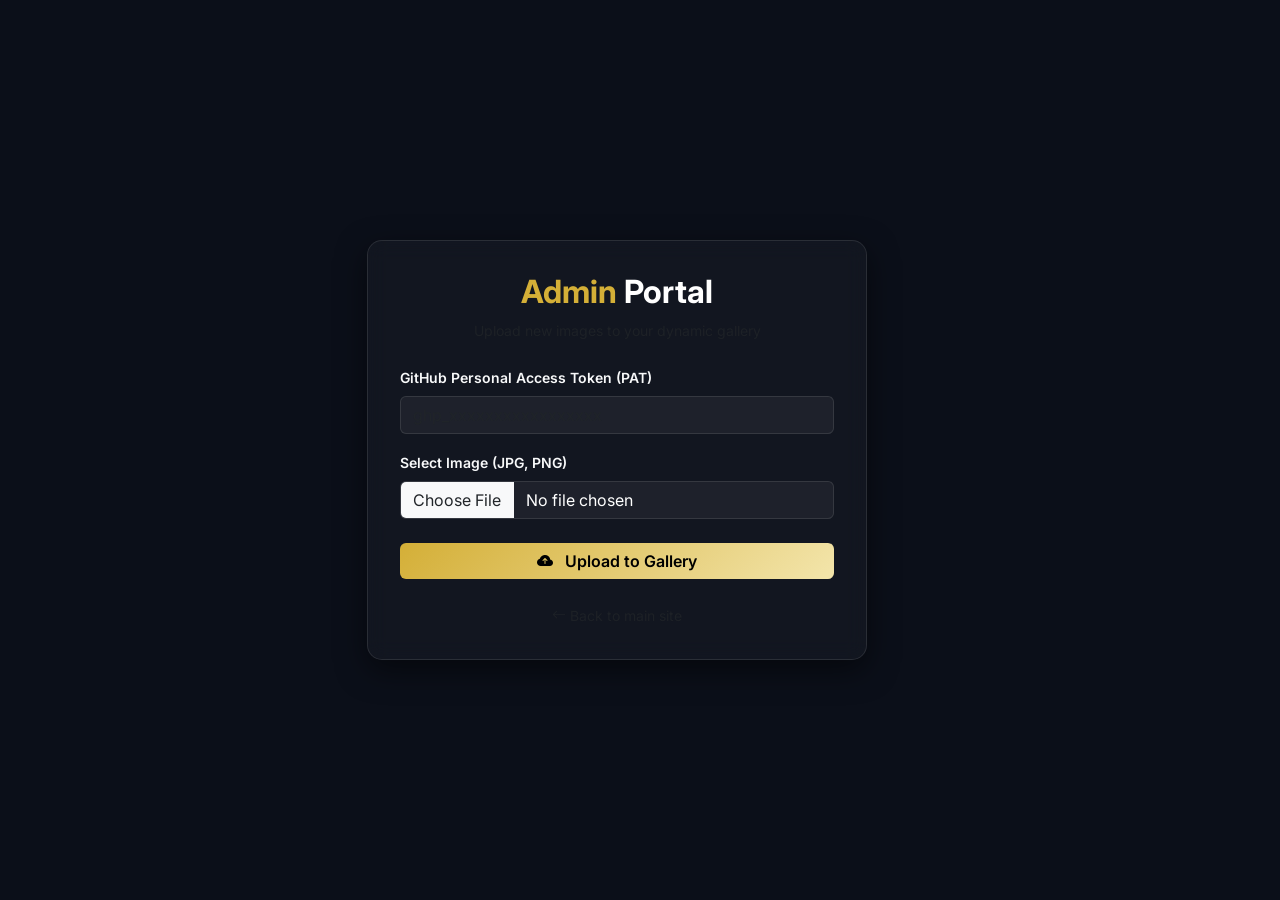
==== admin.html @ a38a38f8 "Add admin portal for dynamic image uploads" ====
<!DOCTYPE html>
<html lang="en">
<head>
    <meta charset="UTF-8">
    <meta name="viewport" content="width=device-width, initial-scale=1.0">
    <title>Royal Suppliers | Admin Dashboard</title>
    <!-- Google Fonts -->
    <link href="https://fonts.googleapis.com/css2?family=Inter:wght@300;400;500;600;700&display=swap" rel="stylesheet">
    <!-- Bootstrap 5 CSS -->
    <link href="https://cdn.jsdelivr.net/npm/bootstrap@5.3.3/dist/css/bootstrap.min.css" rel="stylesheet">
    <link rel="stylesheet" href="https://cdn.jsdelivr.net/npm/bootstrap-icons@1.11.3/font/bootstrap-icons.min.css">
    <style>
        body {
            font-family: 'Inter', sans-serif;
            background-color: #0b0f19;
            color: #ffffff;
            min-height: 100vh;
            display: flex;
            align-items: center;
            justify-content: center;
        }
        .admin-card {
            background: rgba(255, 255, 255, 0.03);
            backdrop-filter: blur(10px);
            border: 1px solid rgba(255, 255, 255, 0.1);
            border-radius: 15px;
            padding: 2rem;
            width: 100%;
            max-width: 500px;
            box-shadow: 0 10px 30px rgba(0,0,0,0.5);
        }
        .form-control {
            background: rgba(255, 255, 255, 0.05);
            border: 1px solid rgba(255, 255, 255, 0.1);
            color: #fff;
        }
        .form-control:focus {
            background: rgba(255, 255, 255, 0.1);
            border-color: #d4af37;
            color: #fff;
            box-shadow: 0 0 0 0.25rem rgba(212, 175, 55, 0.25);
        }
        .btn-gold {
            background: linear-gradient(135deg, #d4af37, #f3e5ab);
            color: #000;
            font-weight: 600;
            border: none;
            transition: transform 0.3s ease;
        }
        .btn-gold:hover {
            transform: translateY(-2px);
            box-shadow: 0 5px 15px rgba(212, 175, 55, 0.4);
        }
        .text-gold {
            color: #d4af37;
        }
    </style>
</head>
<body>

    <div class="container">
        <div class="row justify-content-center">
            <div class="col-md-8 col-lg-6">
                <div class="admin-card">
                    <div class="text-center mb-4">
                        <h2 class="fw-bold"><span class="text-gold">Admin</span> Portal</h2>
                        <p class="text-muted small">Upload new images to your dynamic gallery</p>
                    </div>

                    <div id="alert-box" class="alert d-none" role="alert"></div>

                    <form id="upload-form">
                        <div class="mb-3">
                            <label for="pat-token" class="form-label text-light small fw-semibold">GitHub Personal Access Token (PAT)</label>
                            <input type="password" class="form-control" id="pat-token" required placeholder="ghp_xxxxxxxxxxxxxxxxx">
                        </div>
                        <div class="mb-4">
                            <label for="gallery-image" class="form-label text-light small fw-semibold">Select Image (JPG, PNG)</label>
                            <input class="form-control" type="file" id="gallery-image" accept="image/png, image/jpeg" required>
                        </div>
                        <button type="submit" class="btn btn-gold w-100" id="upload-btn">
                            <i class="bi bi-cloud-arrow-up-fill me-2"></i> Upload to Gallery
                        </button>
                    </form>
                    
                    <div class="mt-4 text-center">
                        <a href="index.html" class="text-decoration-none text-muted small"><i class="bi bi-arrow-left"></i> Back to main site</a>
                    </div>
                </div>
            </div>
        </div>
    </div>

    <script src="static/admin.js"></script>
</body>
</html>
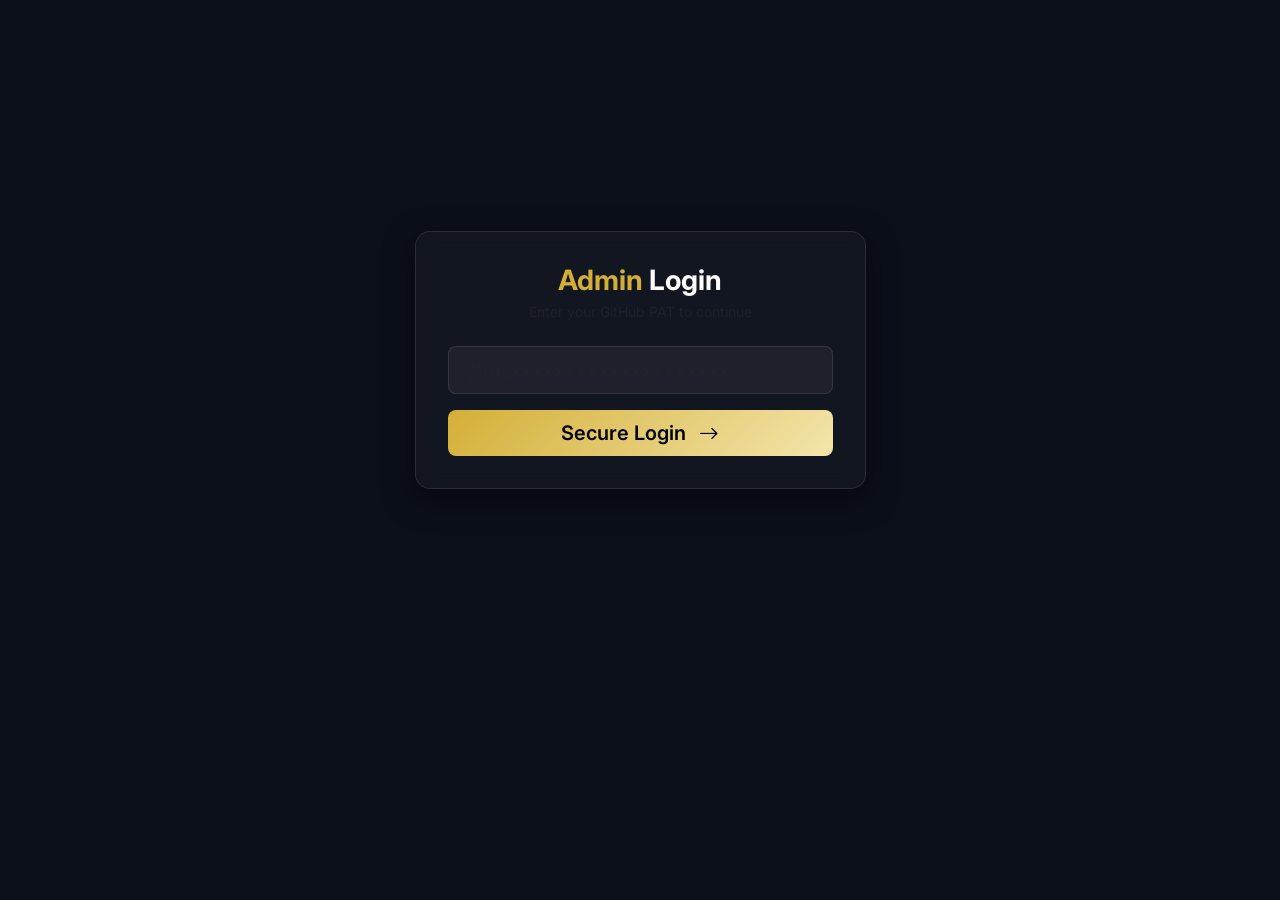
==== commit 303af705: "Update admin dashboard with login, view, delete, and add empty state fallbacks" ====
--- a/admin.html
+++ b/admin.html
@@ -15,9 +15,12 @@
             background-color: #0b0f19;
             color: #ffffff;
             min-height: 100vh;
-            display: flex;
-            align-items: center;
-            justify-content: center;
+        }
+        .admin-header {
+            background: rgba(11, 15, 25, 0.95);
+            border-bottom: 1px solid rgba(255, 255, 255, 0.1);
+            padding: 1rem 0;
+            margin-bottom: 2rem;
         }
         .admin-card {
             background: rgba(255, 255, 255, 0.03);
@@ -25,8 +28,6 @@
             border: 1px solid rgba(255, 255, 255, 0.1);
             border-radius: 15px;
             padding: 2rem;
-            width: 100%;
-            max-width: 500px;
             box-shadow: 0 10px 30px rgba(0,0,0,0.5);
         }
         .form-control {
@@ -54,41 +55,116 @@
         .text-gold {
             color: #d4af37;
         }
+        .gallery-grid {
+            display: grid;
+            grid-template-columns: repeat(auto-fill, minmax(200px, 1fr));
+            gap: 1rem;
+        }
+        .gallery-item {
+            position: relative;
+            border-radius: 10px;
+            overflow: hidden;
+            aspect-ratio: 1;
+            background: rgba(255, 255, 255, 0.05);
+        }
+        .gallery-item img {
+            width: 100%;
+            height: 100%;
+            object-fit: cover;
+        }
+        .delete-btn {
+            position: absolute;
+            top: 10px;
+            right: 10px;
+            background: rgba(220, 53, 69, 0.9);
+            color: white;
+            border: none;
+            border-radius: 5px;
+            padding: 5px 10px;
+            font-size: 0.8rem;
+            cursor: pointer;
+            transition: background 0.2s;
+        }
+        .delete-btn:hover {
+            background: #bb2d3b;
+        }
+        #login-section {
+            min-height: 80vh;
+            display: flex;
+            align-items: center;
+        }
     </style>
 </head>
 <body>
 
+    <!-- Header -->
+    <header class="admin-header d-none" id="admin-header">
+        <div class="container d-flex justify-content-between align-items-center">
+            <h4 class="mb-0 fw-bold"><span class="text-gold">Admin</span> Portal</h4>
+            <div>
+                <a href="index.html" class="btn btn-outline-light btn-sm me-2">View Site</a>
+                <button class="btn btn-outline-danger btn-sm" id="logout-btn">Logout</button>
+            </div>
+        </div>
+    </header>
+
     <div class="container">
-        <div class="row justify-content-center">
-            <div class="col-md-8 col-lg-6">
-                <div class="admin-card">
-                    <div class="text-center mb-4">
-                        <h2 class="fw-bold"><span class="text-gold">Admin</span> Portal</h2>
-                        <p class="text-muted small">Upload new images to your dynamic gallery</p>
+        
+        <!-- Login Section -->
+        <div id="login-section" class="row justify-content-center">
+            <div class="col-md-6 col-lg-5">
+                <div class="admin-card text-center">
+                    <h3 class="fw-bold mb-1"><span class="text-gold">Admin</span> Login</h3>
+                    <p class="text-muted small mb-4">Enter your GitHub PAT to continue</p>
+                    <form id="login-form">
+                        <div class="mb-3 text-start">
+                            <input type="password" class="form-control form-control-lg" id="pat-input" required placeholder="ghp_xxxxxxxxxxxxxxxxxxxx">
+                        </div>
+                        <button type="submit" class="btn btn-gold w-100 btn-lg">Secure Login <i class="bi bi-arrow-right ms-2"></i></button>
+                    </form>
+                </div>
+            </div>
+        </div>
+
+        <!-- Dashboard Section -->
+        <div id="dashboard-section" class="d-none pb-5">
+            <div id="alert-box" class="alert d-none mb-4" role="alert"></div>
+
+            <div class="row g-4">
+                <!-- Upload Column -->
+                <div class="col-lg-4">
+                    <div class="admin-card position-sticky" style="top: 20px;">
+                        <h5 class="fw-bold mb-3">Upload New Image</h5>
+                        <form id="upload-form">
+                            <div class="mb-3">
+                                <label for="gallery-image" class="form-label text-light small fw-semibold">Select File (JPG, PNG)</label>
+                                <input class="form-control bg-dark" type="file" id="gallery-image" accept="image/png, image/jpeg" required>
+                            </div>
+                            <button type="submit" class="btn btn-gold w-100" id="upload-btn">
+                                <i class="bi bi-cloud-arrow-up-fill me-2"></i> Upload to Gallery
+                            </button>
+                        </form>
                     </div>
+                </div>
 
-                    <div id="alert-box" class="alert d-none" role="alert"></div>
-
-                    <form id="upload-form">
-                        <div class="mb-3">
-                            <label for="pat-token" class="form-label text-light small fw-semibold">GitHub Personal Access Token (PAT)</label>
-                            <input type="password" class="form-control" id="pat-token" required placeholder="ghp_xxxxxxxxxxxxxxxxx">
+                <!-- Gallery Column -->
+                <div class="col-lg-8">
+                    <div class="admin-card h-100">
+                        <div class="d-flex justify-content-between align-items-center mb-4">
+                            <h5 class="fw-bold mb-0">Current Gallery</h5>
+                            <button class="btn btn-sm btn-outline-light" id="refresh-gallery-btn">
+                                <i class="bi bi-arrow-clockwise"></i> Refresh
+                            </button>
                         </div>
-                        <div class="mb-4">
-                            <label for="gallery-image" class="form-label text-light small fw-semibold">Select Image (JPG, PNG)</label>
-                            <input class="form-control" type="file" id="gallery-image" accept="image/png, image/jpeg" required>
+                        <div id="gallery-grid" class="gallery-grid">
+                            <!-- Images will load here -->
+                            <div class="text-center w-100 text-muted py-5 col-span-full">Loading gallery...</div>
                         </div>
-                        <button type="submit" class="btn btn-gold w-100" id="upload-btn">
-                            <i class="bi bi-cloud-arrow-up-fill me-2"></i> Upload to Gallery
-                        </button>
-                    </form>
-                    
-                    <div class="mt-4 text-center">
-                        <a href="index.html" class="text-decoration-none text-muted small"><i class="bi bi-arrow-left"></i> Back to main site</a>
                     </div>
                 </div>
             </div>
         </div>
+
     </div>
 
     <script src="static/admin.js"></script>
